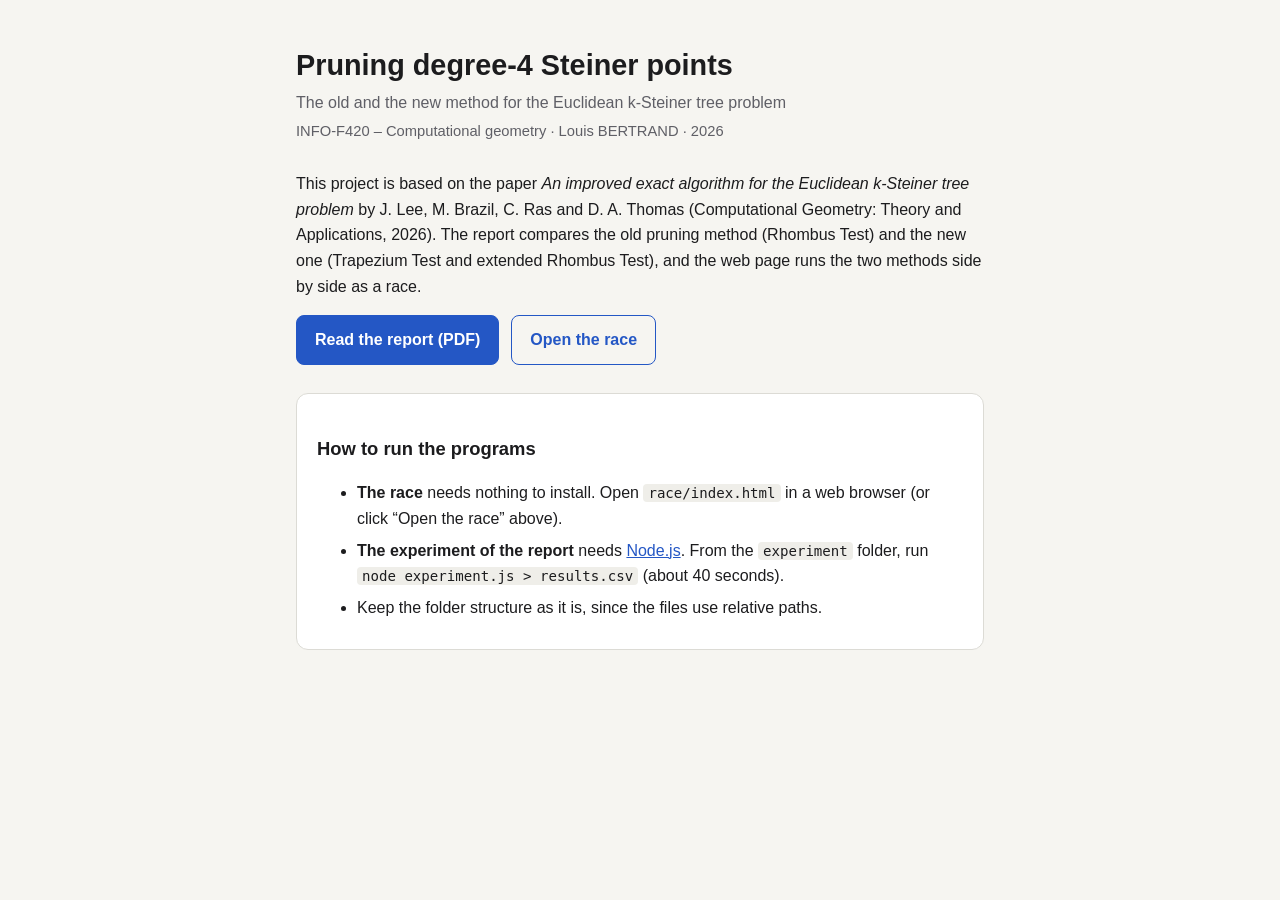
==== index.html @ 1bd21a32 "Add files via upload" ====
<!doctype html>
<html lang="en">
<head>
  <meta charset="utf-8">
  <meta name="viewport" content="width=device-width, initial-scale=1">
  <title>k-Steiner Pruning Race</title>
  <style>
    :root {
      --bg: #f6f5f1; --panel: #ffffff; --text: #1c1c1e; --muted: #5f5f66;
      --line: #dcdbd5; --accent: #2457c5; --code: #efeee9;
    }
    @media (prefers-color-scheme: dark) {
      :root:not([data-theme="light"]) {
        --bg: #131315; --panel: #1c1c20; --text: #ececef; --muted: #a3a3ad;
        --line: #34343b; --accent: #6ea4ff; --code: #26262b;
      }
    }
    :root[data-theme="dark"] {
      --bg: #131315; --panel: #1c1c20; --text: #ececef; --muted: #a3a3ad;
      --line: #34343b; --accent: #6ea4ff; --code: #26262b;
    }
    * { box-sizing: border-box; }
    body { margin: 0; background: var(--bg); color: var(--text); font: 16px/1.6 -apple-system, BlinkMacSystemFont, "Segoe UI", Roboto, sans-serif; }
    main { max-width: 720px; margin: 0 auto; padding: 48px 16px 64px; }
    h1 { font-size: 1.8rem; line-height: 1.25; margin: 0 0 6px; }
    h2 { font-size: 1.15rem; margin: 2em 0 0.5em; }
    .sub { color: var(--muted); margin: 0 0 4px; }
    .meta { color: var(--muted); font-size: 0.92rem; margin: 0 0 28px; }
    .actions { display: flex; flex-wrap: wrap; gap: 12px; }
    .button { display: inline-block; padding: 11px 18px; border-radius: 8px; border: 1px solid var(--accent); font-weight: 600; text-decoration: none; }
    .primary { background: var(--accent); color: #fff; }
    .secondary { color: var(--accent); }
    .card { background: var(--panel); border: 1px solid var(--line); border-radius: 12px; padding: 4px 20px 12px; margin-top: 28px; }
    code { font-family: SFMono-Regular, Menlo, Consolas, monospace; font-size: 0.88em; background: var(--code); padding: 1px 5px; border-radius: 4px; }
    li { margin-bottom: 0.4em; }
    a { color: var(--accent); }
  </style>
</head>
<body>
<main>
  <h1>Pruning degree-4 Steiner points</h1>
  <p class="sub">The old and the new method for the Euclidean k-Steiner tree problem</p>
  <p class="meta">INFO-F420 – Computational geometry · Louis BERTRAND · 2026</p>

  <p>
    This project is based on the paper <em>An improved exact algorithm for the Euclidean k-Steiner tree problem</em>
    by J. Lee, M. Brazil, C. Ras and D. A. Thomas (Computational Geometry: Theory and Applications, 2026).
    The report compares the old pruning method (Rhombus Test) and the new one (Trapezium Test and extended Rhombus Test),
    and the web page runs the two methods side by side as a race.
  </p>

  <div class="actions">
    <a class="button primary" href="report.pdf">Read the report (PDF)</a>
    <a class="button secondary" href="race/index.html">Open the race</a>
  </div>

  <div class="card">
    <h2>How to run the programs</h2>
    <ul>
      <li><strong>The race</strong> needs nothing to install. Open <code>race/index.html</code> in a web browser (or click “Open the race” above).</li>
      <li><strong>The experiment of the report</strong> needs <a href="https://nodejs.org">Node.js</a>. From the <code>experiment</code> folder, run <code>node experiment.js &gt; results.csv</code> (about 40 seconds).</li>
      <li>Keep the folder structure as it is, since the files use relative paths.</li>
    </ul>
  </div>
</main>
</body>
</html>
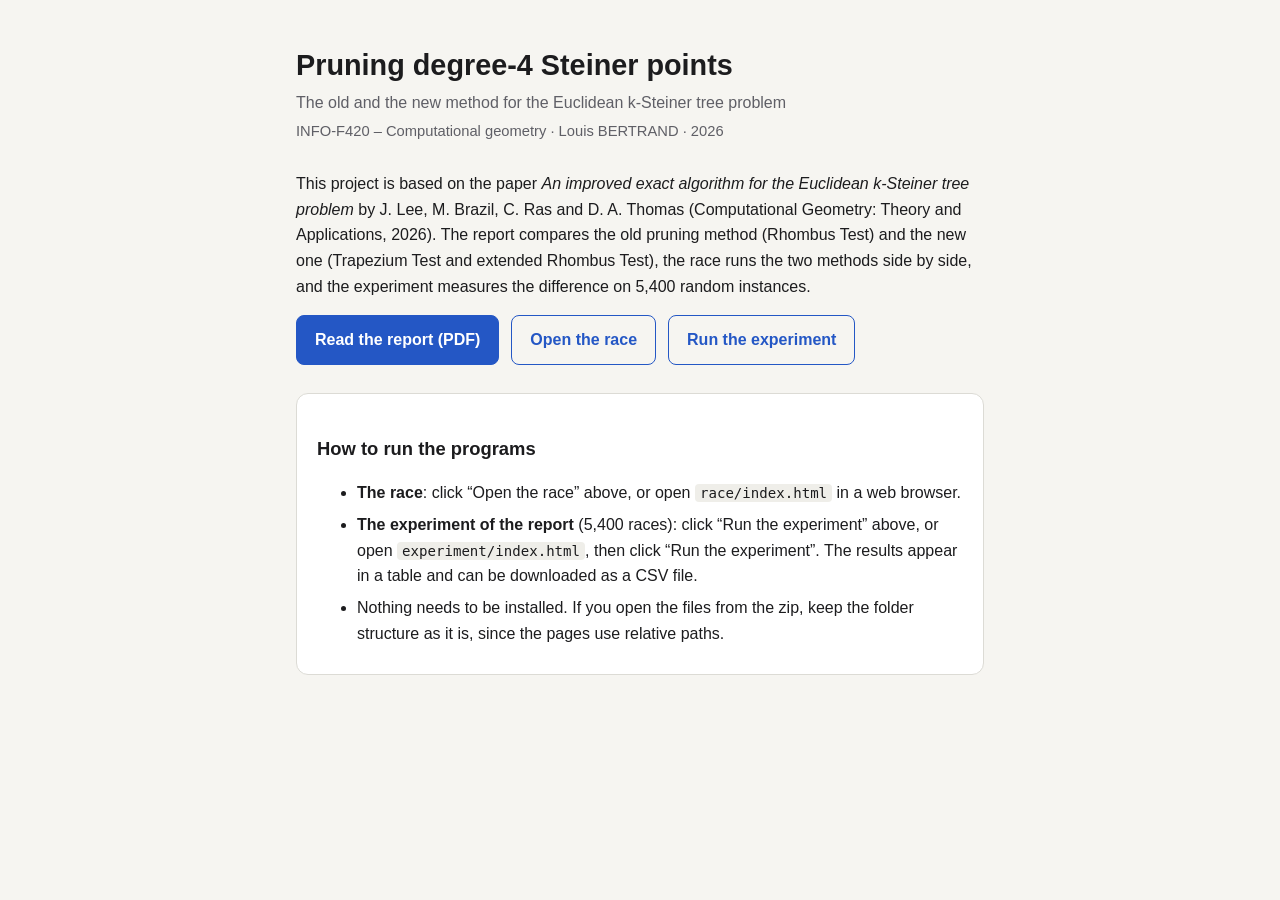
==== commit 88e19df9: "Add files via upload" ====
--- a/index.html
+++ b/index.html
@@ -46,20 +46,21 @@
     This project is based on the paper <em>An improved exact algorithm for the Euclidean k-Steiner tree problem</em>
     by J. Lee, M. Brazil, C. Ras and D. A. Thomas (Computational Geometry: Theory and Applications, 2026).
     The report compares the old pruning method (Rhombus Test) and the new one (Trapezium Test and extended Rhombus Test),
-    and the web page runs the two methods side by side as a race.
+    the race runs the two methods side by side, and the experiment measures the difference on 5,400 random instances.
   </p>
 
   <div class="actions">
     <a class="button primary" href="report.pdf">Read the report (PDF)</a>
     <a class="button secondary" href="race/index.html">Open the race</a>
+    <a class="button secondary" href="experiment/index.html">Run the experiment</a>
   </div>
 
   <div class="card">
     <h2>How to run the programs</h2>
     <ul>
-      <li><strong>The race</strong> needs nothing to install. Open <code>race/index.html</code> in a web browser (or click “Open the race” above).</li>
-      <li><strong>The experiment of the report</strong> needs <a href="https://nodejs.org">Node.js</a>. From the <code>experiment</code> folder, run <code>node experiment.js &gt; results.csv</code> (about 40 seconds).</li>
-      <li>Keep the folder structure as it is, since the files use relative paths.</li>
+      <li><strong>The race</strong>: click “Open the race” above, or open <code>race/index.html</code> in a web browser.</li>
+      <li><strong>The experiment of the report</strong> (5,400 races): click “Run the experiment” above, or open <code>experiment/index.html</code>, then click “Run the experiment”. The results appear in a table and can be downloaded as a CSV file.</li>
+      <li>Nothing needs to be installed. If you open the files from the zip, keep the folder structure as it is, since the pages use relative paths.</li>
     </ul>
   </div>
 </main>
